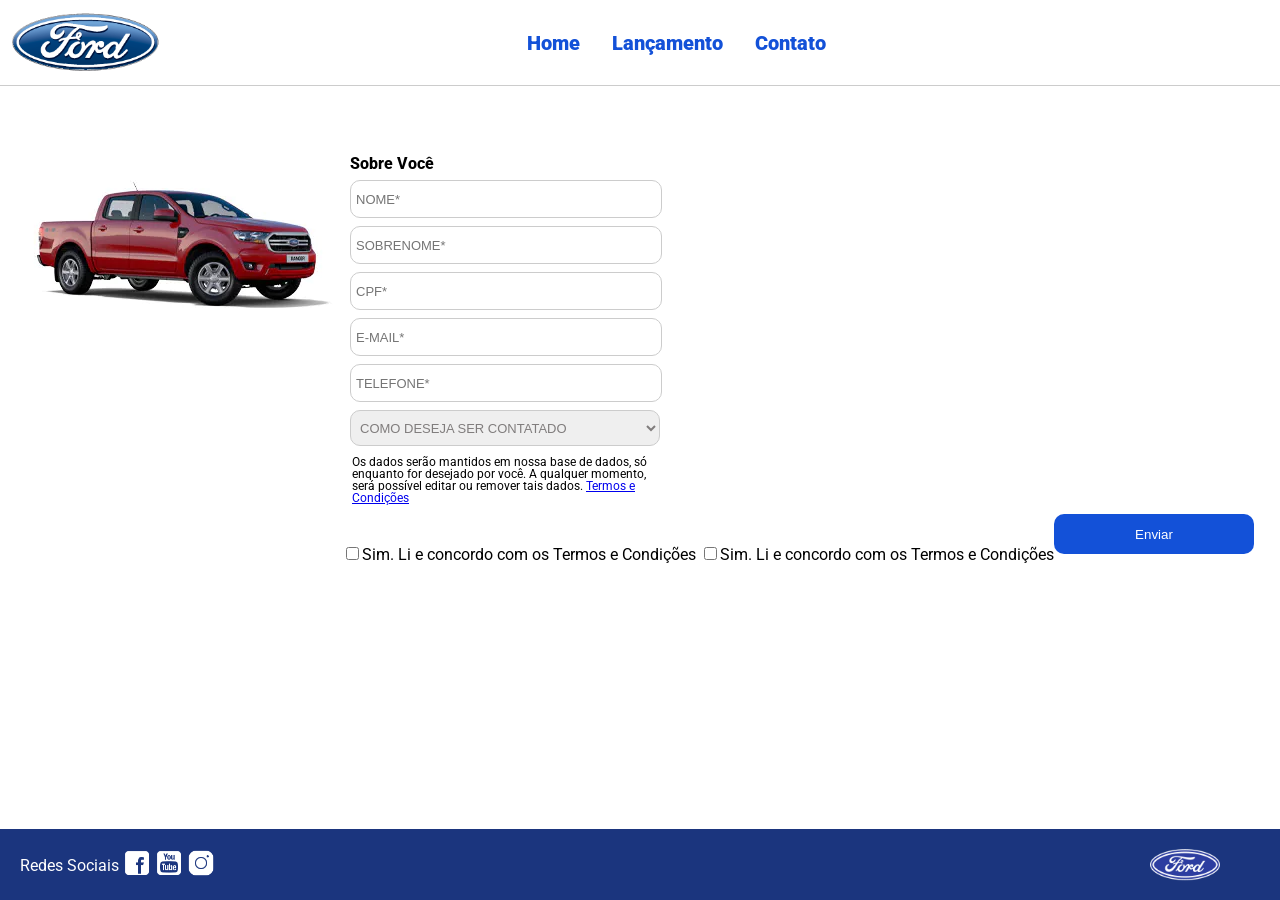
==== contato.html @ e742d347 "first commit" ====
<!DOCTYPE html>
<html lang="pt-br">
<head>
    <meta charset="UTF-8">
    <meta http-equiv="X-UA-Compatible" content="IE=edge">
    <meta name="viewport" content="width=device-width, initial-scale=1.0">
    <title>Ford</title>    
    <link href="css/reset.css" rel="stylesheet">
    <link href="css/style.css" rel="stylesheet">
    <link href="css/form.css" rel="stylesheet">
    <script src="js/form.js"></script>
</head>
<body>
    <header>       
        <div>
            <img src="img/logo-ford-256.png" width="150" class="logo" />
        </div>
        <nav>
            <ul>
                <li>
                    <a href="index.html">Home</a>
                </li>
                <li>
                    <a href="lancamento.html">Lançamento</a>
                </li>
                <li>
                    <a href="contato.html">Contato</a>
                </li>
            </ul>
        </nav>

    </header>
    <main>
        <div class="forms">
            <div>
                <img src="img/xls 2.2 diesel.jpg">
            </div>
            <div>
                <h2 class="titulo">Sobre Você</h2>
            <form onsubmit="event.preventDefault(); Post(this);">
                <input type="text" name="nome" placeholder="NOME*" class="fordform" autocomplete="given-name" required>
                <input type="text" name="sobrenome" placeholder="SOBRENOME*" class="fordform" autocomplete="family-name" required>
                <input type="text" name="cpf" placeholder="CPF*" class="fordform" required>
                <input type="text" name="email" placeholder="E-MAIL*" class="fordform" autocomplete="email" required>
                <input type="text" name="telefone" placeholder="TELEFONE*" class="fordform" autocomplete="tel" required>

                <select name="contato" class="fordform" required>
                    <option selected>COMO DESEJA SER CONTATADO</option>
                    <option>E-MAIL</option>
                    <option>TELEFONE</option>
                </select>
                <p class="LGPD">Os dados serão mantidos em nossa base de dados, só enquanto for desejado por você. A
                qualquer momento, será possível editar ou remover tais dados. <a href='https://www.ford.com.br/politica-de-privacidade/'>Termos e Condições</a></p>
                <div>
                 <span><input type="checkbox">Sim. Li e concordo com os Termos e Condições</span>
                </div>
                <div>
                 <span><input type="checkbox">Sim. Li e concordo com os Termos e Condições</span>
                </div>

            <button type="submit">Enviar</button>
            </form>

            </div>
        </div>
    </main>
    <footer>
        <nav id="social">
            <ul>
                <li><span class="redesociais">Redes Sociais</span></li>
                <li><a href="#" title="Facebook"><img src="img/facebook-50.png"></a></li>
                <li><a href="#" title="YouTube"><img src="img/youtube-squared-50.png"></a></li>
                <li><a href="#" title="Instagram"><img src="img/instagram-logo-50.png"></a></li>
            </ul>
        </nav>

        <div>
           <img src="img/ford-96.png" width="70"  />
        </div>
    </footer>    
</body>
</html>
---- css/style.css ----
/* @import url('https://fonts.googleapis.com/css2?family=Roboto:wght@300&display=swap'); */

@import url('https://fonts.googleapis.com/css2?family=Roboto:wght@400;700&display=swap'); 

header, body, footer{
	font-family: "Roboto", sans-serif;
} 

body {
    background: #FFFFFF;
    height: 100%;
    font-family: 'Roboto', sans-serif;
}

html {
    height: 100%;
}

div#carousel {
    height: 46vh;
    width: 100%;
     max-height: 628px;
    -webkit-transition: all .3s ease-in-out;
    -moz-transition: all .3s ease-in-out;
    transition: all .3s ease-in-out;
}

div#carousel-title a {
    text-decoration: none;
}

div#carousel-title  {
    display: block;
    text-align: center;
    margin-top: 10px;
    margin-bottom: 10px;
    font-weight: bold;
}

header ul {
    text-align: center;
    margin-left: auto;
    margin-right: auto;
    display: block;
}

ul {
	display: inline-block;
}

header {
    background: #FFFFFF;
    border-bottom: 1px solid #ccc;
    margin-bottom: 10px;
    padding: 10px;
}

header div {
    display: inline;
    vertical-align: middle;
}

header nav {
    display: inline-block;
    vertical-align: middle;
    width: 80vw;
}

header nav a {
    color: #1351d8;
    font-size: 20px;
    text-decoration: none;
    font-weight: 900;
    margin-left: 14px;
    margin-right: 14px;
}

header nav a:hover {
    color: #1b357e;
    text-decoration: none;
    font-weight: 900;
}

nav li {
    display: inline;
    list-style: none;
}

main {
    min-height: calc(100% - 167px);
}

nav#social {
    display: inline;
    width: 80%;
}

nav#social ul img {
    width: 28px;
}

span.redesociais {
    color: #ffffff;
    vertical-align: super;
}

footer {
    background: #1B357E;
    padding: 20px;
}

footer div {
    display: inline;
    float: right;
    margin-right: 40px;
}

button:hover {
    background: #1b357e;
}
button {
    background: #1351d8;
    color: #fff;
    border: 0px;
    border-radius: 10px;
}

#carousel {
    background-size: contain; 
    background-position: center; 
    background-repeat: no-repeat; 
    background-color: #f8f9fa; 
}

.descricao2{
    text-align: center;
    margin: 10px auto;
    width: 80%;
    font-size: 15px;
    margin-top: 3px;
}

.LGPD{
    align-items: center;
    margin: 10px;
    width: 300px;
    font-size: 12px;
}
---- css/form.css ----
.fordform {
    display: block;
    width: 300px;
    border: 1px solid #cccccc;
    border-radius: 10px;
    height: 26px;
    margin: 8px;
    font-size: 13px;
    padding: 5px;
}

select.fordform {
    width: 310px;
    height: 36px;
    color: #807d7d;
}

input:focus-visible {
    outline: none;
}

select:focus-visible {
    outline: none;
}

main div {
    display: inline-block;
    vertical-align: top;
    text-align: left;
    padding-top: 30px;
    padding-bottom: 30px;
}

.forms {
    display: block;
    text-align: center;
}

h2 {
    text-align: left;
    font-weight: 800;
}


button {
    width: 200px;
    height: 40px;
    margin-right: 8px;
    float: right;
}

.titulo {
    margin-left: 8px;
}
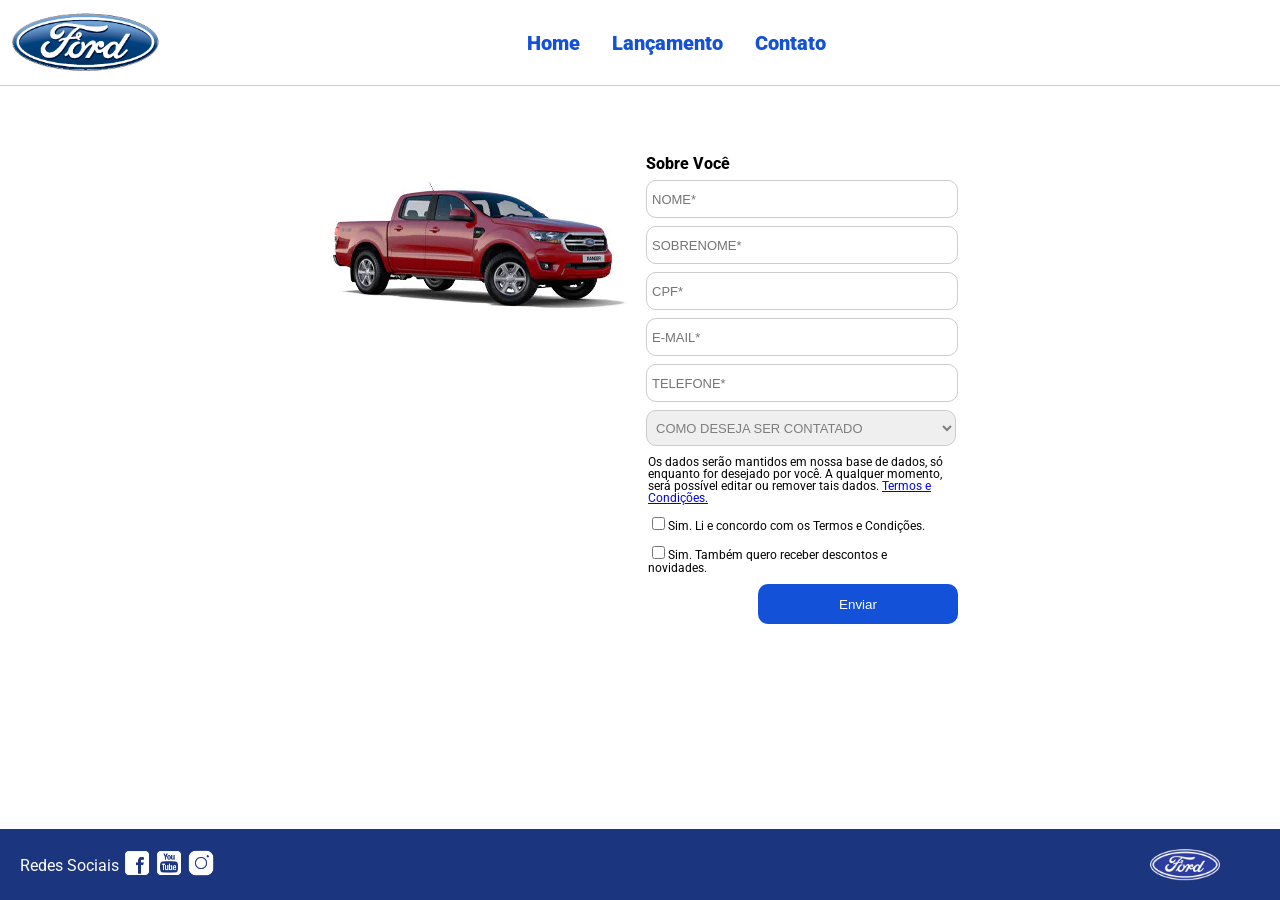
==== commit 900ce318: "contato" ====
--- a/contato.html
+++ b/contato.html
@@ -17,15 +17,9 @@
         </div>
         <nav>
             <ul>
-                <li>
-                    <a href="index.html">Home</a>
-                </li>
-                <li>
-                    <a href="lancamento.html">Lançamento</a>
-                </li>
-                <li>
-                    <a href="contato.html">Contato</a>
-                </li>
+                <li><a href="index.html">Home</a></li>
+                <li><a href="lancamento.html">Lançamento</a></li>
+                <li><a href="contato.html">Contato</a></li>
             </ul>
         </nav>
 
@@ -50,17 +44,12 @@
                     <option>TELEFONE</option>
                 </select>
                 <p class="LGPD">Os dados serão mantidos em nossa base de dados, só enquanto for desejado por você. A
-                qualquer momento, será possível editar ou remover tais dados. <a href='https://www.ford.com.br/politica-de-privacidade/'>Termos e Condições</a></p>
-                <div>
-                 <span><input type="checkbox">Sim. Li e concordo com os Termos e Condições</span>
-                </div>
-                <div>
-                 <span><input type="checkbox">Sim. Li e concordo com os Termos e Condições</span>
-                </div>
-
-            <button type="submit">Enviar</button>
+                qualquer momento, será possível editar ou remover tais dados. <a href='https://www.ford.com.br/politica-de-privacidade/'>Termos e Condições.</a></p>
+                <p class="LGPD"><input type="checkbox" id="aceite-termos">Sim. Li e concordo com os Termos e Condições.</p>
+                <p class="LGPD"><input type="checkbox">Sim. Também quero receber descontos e novidades.</p>
+                
+            <button type="submit" id="btn-enviar" disabled>Enviar</button>
             </form>
-
             </div>
         </div>
     </main>
